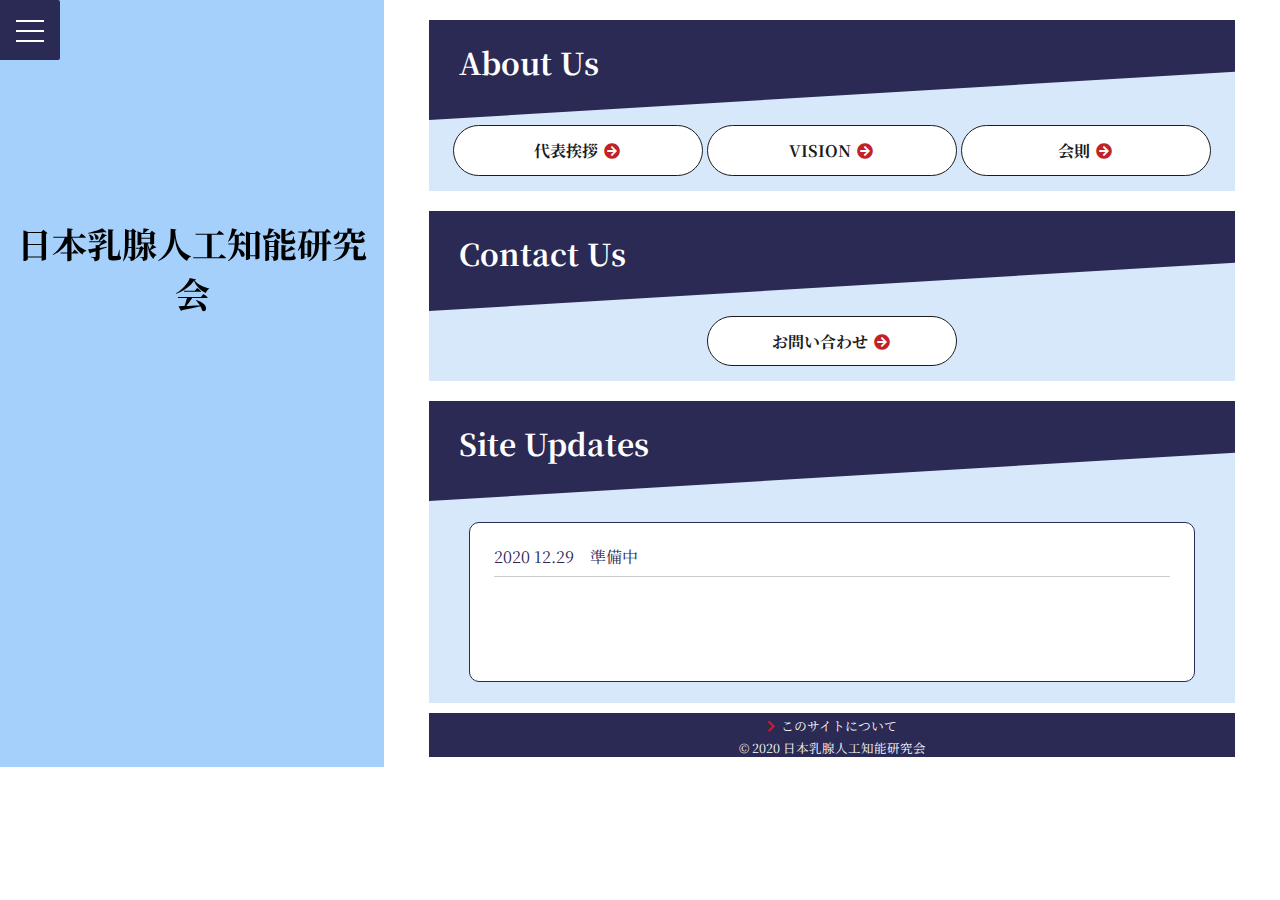
==== index.html @ b45f2131 "Add files via upload" ====
<!DOCTYPE html>
<html lang="ja">
  <head>
    <meta name="google-site-verification" content="RDUSAKZy8gx-siD6zyi1Hwk9RHpcPfftc6k4XVYv4bY" />
    <meta charset="UTF-8">
    <link rel="stylesheet" href="index.css" media="print" onload="this.media='all'">
    <link href="https://use.fontawesome.com/releases/v5.6.1/css/all.css" rel="stylesheet">
    <link href="https://fonts.googleapis.com/css?family=Noto+Serif+JP:400,700&display=swap&subset=japanese" rel="stylesheet">
    <title>日本乳腺人工知能研究会</title>
    <meta name="viewport" content="width=device-width, initial-scale=1, maximum-scale=2">
    <body style="visibility:hidden" onLoad="document.body.style.visibility='visible'">
</head>

<body><a href="#main"></a>
  <header>
  <!--フロント画面の全画面メニュー-->
  <div class="cp_fullscreenmenu">
    <input class="toggle" type="checkbox"/>
    <div class="hamburger"><span></span></div>
    <div class="menu">
      <div>
      <ul>
      <li><a href="index.html">Home</a></li>
      <li><a href="about_us.html">About Us</a></li>
      <li><a href="mail_form.html">Contact Us</a></li>
      </ul>
      </div>

    </div>
  </div>
  </header>

    <div class="split">
        <div class="split-item split-left">
            <div class="split-left__inner">
                <div class="title">
                    <h1>日本乳腺人工知能研究会</h1>
                </div>


            </div>
            <!--split-left__inner-->
        </div>
        <!--split-item split-left-->

        <div class="split-item split-right">
            <div class="split-right__inner">
              <div class="content">
                  <section class="content01">
                      <h1>About Us</h1>
                  </section>
                  <section class="content02">
                      <div class="article_box">
                            <a href="greetings.html" class="arrow_btn"> 代表挨拶 <span><i class="fas fa-arrow-circle-right fa-fw"></i></span></a>
                            <a href="vision.html" class="arrow_btn"> VISION <span><i class="fas fa-arrow-circle-right fa-fw"></i></span></a>
                            <a href="agreement.html" class="arrow_btn"> 会則 <span><i class="fas fa-arrow-circle-right fa-fw"></i></span></a>
                  </section>
              </div>

              <div class="content">
                  <section class="content01">
                      <h1>Contact Us</h1>
                  </section>
                  <section class="content02">
                      <div class="article_box">
                          <a href="mail_form.html" class="arrow_btn"> お問い合わせ <span><i class="fas fa-arrow-circle-right fa-fw"></i></span></a>
                      </div>
                  </section>
              </div>


                <div class="content">
                    <section class="content01">
                        <h1>Site Updates</h1>
                    </section>

                    <section class="content02">
                        <div class="article_box">

                            <div class="info">
                                <dl>
                                    <dt>2020 12.29</dt>
                                    <dd>準備中</dd>
                                </dl>

                            </div>

                        </div>

                    </section>
                </div>

                <div class="footer">
                  <a href="this_site.html">このサイトについて</a>
                  <div class="copyright">
                      <small>© 2020 日本乳腺人工知能研究会</small>
                  </div>
                </div>

            </div>
            <!--split-right__inner-->

        </div>
        <!--split-item split-right-->
    </div>
    <!--split-->
</body>

</html>
---- index.css ----
/*メニューの装飾*/
* {
    -webkit-box-sizing: border-box;
    box-sizing: border-box;
}

a,
a:visited,
a:hover,
a:active {
    text-decoration: none;
    color: inherit;
}

.cp_fullscreenmenu {
    position: fixed;
    z-index: 1;
    top: 0;
    left: 0;
}

/*menuコンテンツ*/
.cp_fullscreenmenu .menu {
    position: fixed;
    top: 0;
    left: 0;
    display: flex;
    visibility: hidden;
    overflow: hidden;
    width: 100%;
    height: 100%;
    pointer-events: none;
    outline: 1px solid transparent;
    -webkit-backface-visibility: hidden;
    backface-visibility: hidden;
    align-items: center;
    justify-content: center;
}

.cp_fullscreenmenu .menu > div {
    display: flex;
    overflow: hidden;
    width: 250vw;
    height: 250vw;
    -webkit-transform: scale(0);
    transform: scale(0);
    text-align: center;
    color: #fefefe;
    border-radius: 50%;
    background: #2b2a54;
    flex: none;
    -webkit-backface-visibility: hidden;
    backface-visibility: hidden;
    align-items: center;
    justify-content: center;
}

.cp_fullscreenmenu .menu > div > ul {
    display: block;
    max-height: 100vh;
    margin: 0;
    padding: 0 1em;
    list-style: none;
    transition: opacity 0.2s ease;
    opacity: 0;
}

.cp_fullscreenmenu .menu > div > ul > li {
    font-size: 24px;
    display: block;
    margin: 1em;
    padding: 0;
}

.cp_fullscreenmenu .menu > div > ul > li > a {
    position: relative;
    display: inline;
    cursor: pointer;
    transition: color 0.2s ease;
}

.cp_fullscreenmenu .menu > div > ul > li > a:hover {
    color: #e5e5e5;
}

.cp_fullscreenmenu .menu > div > ul > li > a:hover:after {
    width: 100%;
}

.cp_fullscreenmenu .menu > div > ul > li > a:after {
    position: absolute;
    z-index: 1;
    bottom: -0.15em;
    left: 0;
    width: 0;
    height: 2px;
    content: '';
    transition: width 0.2s ease;
    background: #c12127;
}

/*クリックしたらメニューが開閉の動作*/
.cp_fullscreenmenu .toggle {
    position: absolute;
    z-index: 2;
    top: 0;
    left: 0;
    width: 60px;
    height: 60px;
    cursor: pointer;
    opacity: 0;
}

.cp_fullscreenmenu .toggle:checked + .hamburger > span {
    -webkit-transform: rotate(135deg);
    transform: rotate(135deg);
}

.cp_fullscreenmenu .toggle:checked + .hamburger > span:before,
.cp_fullscreenmenu .toggle:checked + .hamburger > span:after {
    top: 0;
    -webkit-transform: rotate(90deg);
    transform: rotate(90deg);
}

.cp_fullscreenmenu .toggle:checked + .hamburger > span:after {
    opacity: 0;
}

.cp_fullscreenmenu .toggle:checked ~ .menu {
    visibility: visible;
    pointer-events: auto;
}

.cp_fullscreenmenu .toggle:checked ~ .menu > div {
    transition-duration: 0.2s;
    -webkit-transform: scale(1);
    transform: scale(1);
}

.cp_fullscreenmenu .toggle:checked ~ .menu > div > ul {
    opacity: 1;
}

.cp_fullscreenmenu .toggle:checked ~ .menu > div > ul li:nth-of-type(1) {
    transition-delay: 0s;
}

.cp_fullscreenmenu .toggle:checked ~ .menu > div > ul li:nth-of-type(2) {
    transition-delay: 0s;
}

.cp_fullscreenmenu .toggle:checked ~ .menu > div > ul li:nth-of-type(3) {
    transition-delay: 0s;
}

.cp_fullscreenmenu .toggle:checked ~ .menu > div > ul li:nth-of-type(4) {
    transition-delay: 0s;
}

.cp_fullscreenmenu .toggle:hover + .hamburger {
    box-shadow: inset 0 0 10px rgba(0, 0, 0, 0.1);
}

.cp_fullscreenmenu .toggle:checked:hover + .hamburger > span {
    -webkit-transform: rotate(225deg);
    transform: rotate(225deg);
}

/*ハンバーガー*/
.cp_fullscreenmenu .hamburger {
    position: absolute;
    z-index: 1;
    top: 0;
    left: 0;
    display: block;
    width: 60px;
    height: 60px;
    padding: 0.5em 1em;
    cursor: pointer;
    transition: box-shadow 0.2s ease;
    border-radius: 0 0.12em 0.12em 0;
    background: #2b2a54;
    -webkit-backface-visibility: hidden;
    backface-visibility: hidden;
}

.cp_fullscreenmenu .hamburger > span {
    position: relative;
    top: 50%;
    display: block;
    width: 100%;
    height: 2px;
    transition: all 0.2s ease;
    background: #fefefe;
}

.cp_fullscreenmenu .hamburger > span:before,
.cp_fullscreenmenu .hamburger > span:after {
    position: absolute;
    z-index: 1;
    top: -10px;
    left: 0;
    display: block;
    width: 100%;
    height: 2px;
    content: '';
    transition: all 0.2s ease;
    background: inherit;
}

.cp_fullscreenmenu .hamburger > span:after {
    top: 10px;
}

/*https://kyoheiomi.com/design/css_button_design*/
.arrow_btn {
  text-align: center;
	display: inline-block;
	position: relative;
	width: 250px;
	padding: 0.8em;
	text-decoration: none;
	color: #1B1B1B;
	background: #fff;
	border-radius: 30px;
	border:1px solid #1B1B1B;
	transition: transform ease .3s;
  margin-bottom: 10px;
  font-weight: bold;
}
.arrow_btn:hover {
	 cursor: pointer;
	 text-decoration: none;
}
.arrow_btn span {
  color: #c12127;
	display: inline-block;
	text-decoration: none;
	transition: transform ease .3s;
}
.arrow_btn:hover span{
	cursor: pointer;
	text-decoration: none;
	transform: translateX(6px);
}

/*フォントの指定*/
header {
    font-family: 'Noto Serif JP', serif;
}

body {
    margin: 0px;
    font-family: 'Noto Serif JP', serif;
}

/*New リストの装飾*/
*,
*:before,
*:after {
    -moz-box-sizing: border-box;
    -webkit-box-sizing: border-box;
    box-sizing: border-box;
}

.info {
    -webkit-overflow-scrolling: touch ;
    overflow: scroll ;
    margin: 1em auto;
    padding: 0 1.5em;
    border: 1px solid #2b2a54;
    text-align: left;
    font-size: 1em;
    line-height: 1.3;
    color: #2b2a54;
    overflow: auto;
    width: 90%;
    height: 10em;
    background-color: #fff;
    border-radius: 10px;
}

.info dl {
    padding: 0.5em 0;
    border-bottom: 1px solid #ccc;
}

.info dt {
    padding-bottom: 0;
    width: 6em;
}

@media screen and (min-width: 600px) {
    .info dt {
        clear: left;
        float: left;
    }

    .info dd {
        margin-left: 0.5em;
    }
}

.info {
    display: block;
}

span {
    color: #2b2a54;
}

.title h1 {
    text-align: center;
    font-size: 35px;
    margin-top: 18px;
    color: #000;
}



/*画面全体の設定*/
body {
    /*background-image: linear-gradient(60deg, #64b3f4 0%, #c2e59c 100%);*/
    /*background-image: linear-gradient(to top, #d299c2 0%, #fef9d7 100%);*/
    /*background-image: linear-gradient(to top, #feada6 0%, #f5efef 100%);*/
    /*background-image: linear-gradient(-20deg, #e9defa 0%, #fbfcdb 100%);*/
    background: #ffffff;
}


/*ボックスにおける文字の装飾*/
/*ボックスタイトルの文字*/
.content h1 {
    padding: 30px;
    padding-top: 20px;
    font-size: 30px;
}



.article_box {
  text-align: center;
    width: 100%;
    padding-top: 5px;
    height: auto;
    /*自動で伸びる*/
    padding-bottom: 5px;
}



/*https://qiita.com/nb_tomo/items/c46fbc05731d1488b877*/
/*右のボックスの装飾*/
.content {
    overflow: hidden;
    /* はみ出た部分は表示しない */
}

.content01 {
    position: relative;
    height: 100px;
    width: 100%;
    color: #ffffff;
    background-color: #2b2a54;
    margin-top: 0px;
}

.content01::after {
    content: '';
    display: block;
    position: absolute;
    left: 0;
    bottom: 0;
    border-top: 60px solid transparent;
    /* 透明 */
    border-left: 50vw solid transparent;
    /* 透明 */
    border-right: 50vw solid #ffffff;
    /* むらさき */
    border-bottom: 60px solid #d6e8fa;
    /* むらさき */
}

.content02 {
    height: 300px;
    width: 100%;
    background-color: #d6e8fa;
    height: auto;
    /*自動で伸びる*/
}

/*斜め切りの実装*/
@media only screen and (max-width: 2000px) {
    .content01::after {
        border-left: 1000px solid transparent;
        /* 実数で幅を指定 */
        border-right: 1000px solid #8B3DC5;
        /* 実数で幅を指定 */
    }
}

/*大きな画面の分割の装飾！*/
.split {
    display: table;
    width: 100%;
}

.split-item {
    display: table-cell;
    padding-bottom: 10px;
    padding-top: 0px;
    height: auto;
}

.split-left {
    text-align: center;
    color: #2b2a54;
    position: relative;
    /*スマホ画面の場合の縦の長さはこれで調整される*/
    height: auto;
    width: 30%;
    background: #a4d0fb;
}

.split-left__inner {
    height: auto;
    /*自動で伸びる*/
    position: fixed;
    width: 30%;
    padding-right: 0px;

    margin-top: 200px;
    margin-bottom: auto;
}

.split-right__inner {
  background: #fff;
    width: auto;
    padding-left: 5%;
    padding-right: 5%;
    /*この数値によって、右の下余白が調整出来る*/
    height: auto;
    /*自動で伸びる*/
}

@media screen and (max-width:1024px) {
    .split {
        display: block;
    }

    .split-item {
        display: block;
        width: auto;
    }

    .split-left__inner {
        position: inherit;
        width: auto;
        margin:0px;
    }
    .split-left h1{
      margin-top: 0px;
      padding-top: 0px;
      margin-bottom: 0px;
      padding-bottom: 0px;
    }
}

/*https://saruwakakun.com/html-css/reference/h-design*/
h2 {
    position: relative;
    /*相対位置*/
    line-height: 1.4;
    /*行高*/
    display: inline-block;
}

h2:before,
h2:after {
    position: relative;
    font-family: "Font Awesome 5 Free";
    font-weight: 900;
    display: inline-block;
    font-size: 1.0em;
    color: #ff6a6a;
}

h2:before {
    content: "\f053";
    /*アイコン種類*/
    padding-right: 0.5em
}

h2:after {
    content: "\f054";
    /*アイコン種類*/
    padding-left: 0.5em
}

/*footerの装飾*/
.footer{
  text-align: center;
  margin-top: 10px;
  height: auto;
  background: #2b2a54;
}

.footer a{
  font-size: 12.8px;
  color: #fff;
}
.footer a:hover {
    color: #c12127;
    transition: 0.3s;
}

.footer a:before,
.footer a:after {
    position: relative;
    font-family: "Font Awesome 5 Free";
    font-weight: 900;
    display: inline-block;
    color: #c12127;
}

.footer a:before {
    content: "\f054";
    /*アイコン種類*/
    padding-right: 0.5em
}


/*コピーライトの装飾*/
.copyright {
  color: #fff;
  text-align: center;
  font-size: 15px;
}
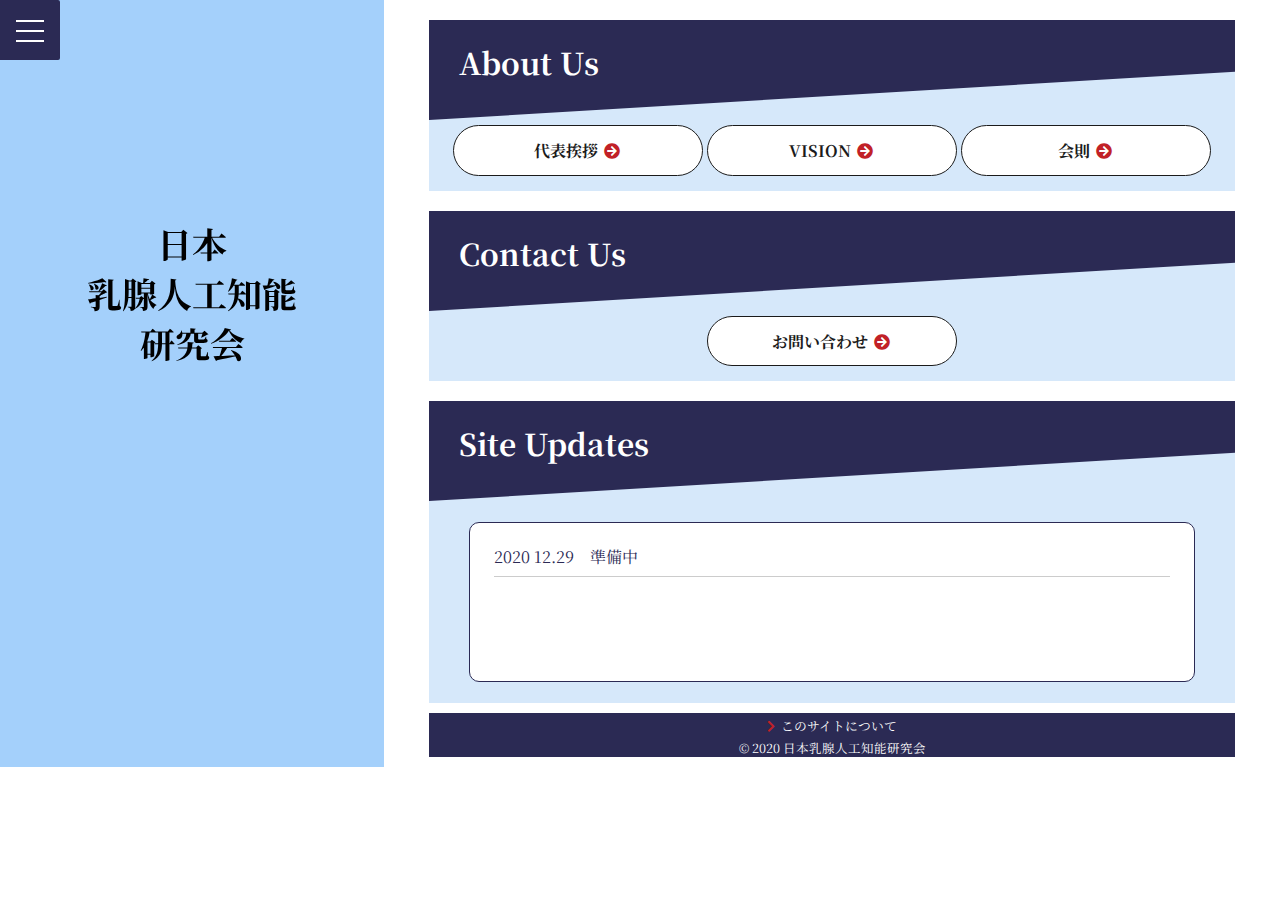
==== commit d7a80354: "Add files via upload" ====
--- a/index.html
+++ b/index.html
@@ -7,6 +7,7 @@
     <link href="https://use.fontawesome.com/releases/v5.6.1/css/all.css" rel="stylesheet">
     <link href="https://fonts.googleapis.com/css?family=Noto+Serif+JP:400,700&display=swap&subset=japanese" rel="stylesheet">
     <title>日本乳腺人工知能研究会</title>
+    <meta name="description" content=" 日本乳腺人工知能研究会。人工知能(AI)技術を中心とした革新的なデジタル技術を基盤として、乳がん診療におけるビッグデータから新たな知見を見出しかつ臨床応用することによって、患者個人レベルでの最適な治療法選択の実現を目指す。"/>
     <meta name="viewport" content="width=device-width, initial-scale=1, maximum-scale=2">
     <body style="visibility:hidden" onLoad="document.body.style.visibility='visible'">
 </head>
@@ -34,7 +35,7 @@
         <div class="split-item split-left">
             <div class="split-left__inner">
                 <div class="title">
-                    <h1>日本乳腺人工知能研究会</h1>
+                    <h1>日本<br>乳腺人工知能<br>研究会</h1>
                 </div>
 
 
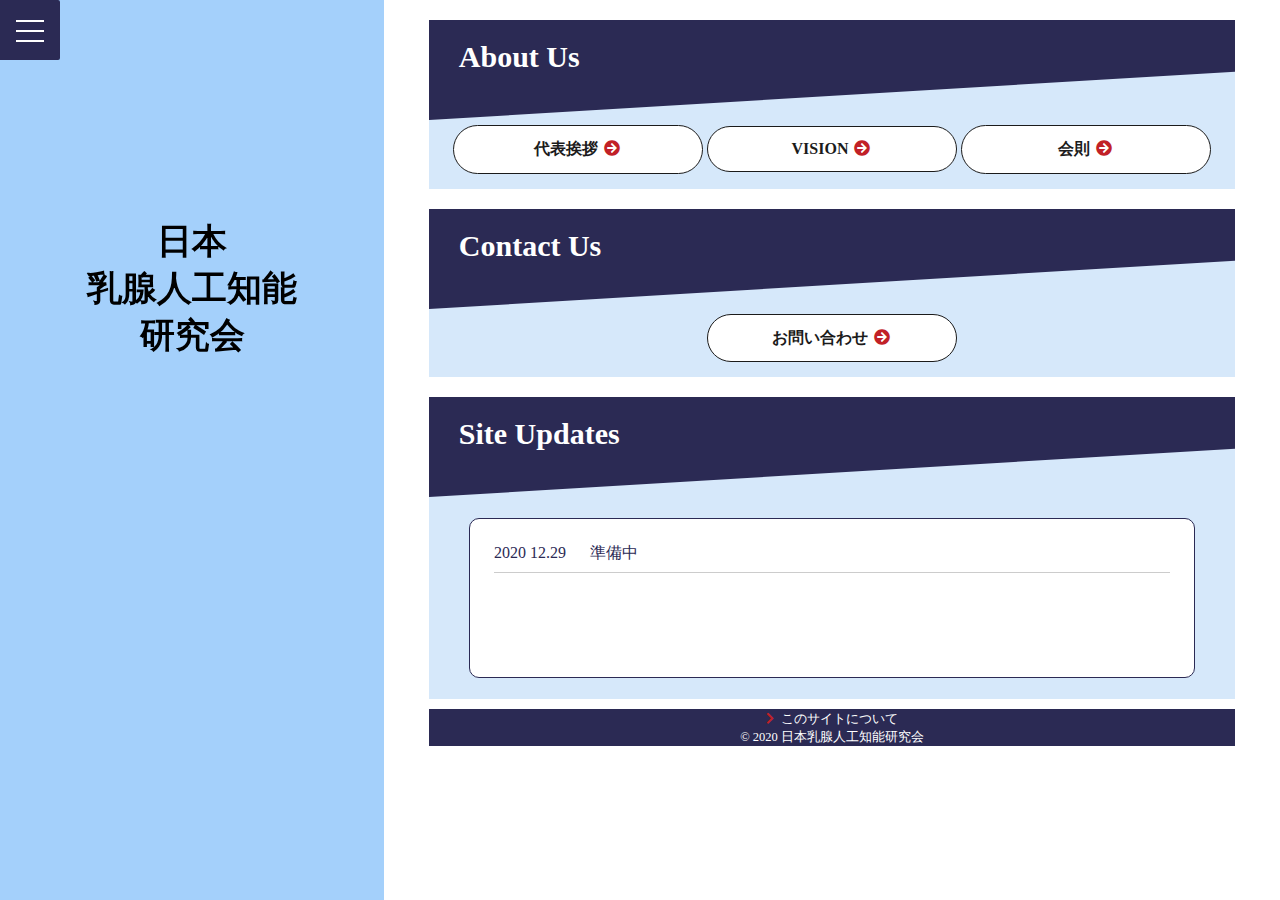
==== commit 666d7979: "Add files via upload" ====
--- a/index.html
+++ b/index.html
@@ -5,11 +5,11 @@
     <meta charset="UTF-8">
     <link rel="stylesheet" href="index.css" media="print" onload="this.media='all'">
     <link href="https://use.fontawesome.com/releases/v5.6.1/css/all.css" rel="stylesheet">
-    <link href="https://fonts.googleapis.com/css?family=Noto+Serif+JP:400,700&display=swap&subset=japanese" rel="stylesheet">
+    <!--link href="https://fonts.googleapis.com/css?family=Noto+Serif+JP:400,700&display=swap&subset=japanese" rel="stylesheet"-->
     <title>日本乳腺人工知能研究会</title>
     <meta name="description" content=" 日本乳腺人工知能研究会。人工知能(AI)技術を中心とした革新的なデジタル技術を基盤として、乳がん診療におけるビッグデータから新たな知見を見出しかつ臨床応用することによって、患者個人レベルでの最適な治療法選択の実現を目指す。"/>
     <meta name="viewport" content="width=device-width, initial-scale=1, maximum-scale=2">
-    <body style="visibility:hidden" onLoad="document.body.style.visibility='visible'">
+    <!--body style="visibility:hidden" onLoad="document.body.style.visibility='visible'"-->
 </head>
 
 <body><a href="#main"></a>
--- a/index.css
+++ b/index.css
@@ -1,535 +1,533 @@
 /*メニューの装飾*/
 * {
-    -webkit-box-sizing: border-box;
-    box-sizing: border-box;
+  -webkit-box-sizing: border-box;
+  box-sizing: border-box;
 }
 
 a,
 a:visited,
 a:hover,
 a:active {
-    text-decoration: none;
-    color: inherit;
+  text-decoration: none;
+  color: inherit;
 }
 
 .cp_fullscreenmenu {
-    position: fixed;
-    z-index: 1;
-    top: 0;
-    left: 0;
+  position: fixed;
+  z-index: 1;
+  top: 0;
+  left: 0;
 }
 
 /*menuコンテンツ*/
 .cp_fullscreenmenu .menu {
-    position: fixed;
-    top: 0;
-    left: 0;
-    display: flex;
-    visibility: hidden;
-    overflow: hidden;
-    width: 100%;
-    height: 100%;
-    pointer-events: none;
-    outline: 1px solid transparent;
-    -webkit-backface-visibility: hidden;
-    backface-visibility: hidden;
-    align-items: center;
-    justify-content: center;
+  position: fixed;
+  top: 0;
+  left: 0;
+  display: flex;
+  visibility: hidden;
+  overflow: hidden;
+  width: 100%;
+  height: 100%;
+  pointer-events: none;
+  outline: 1px solid transparent;
+  -webkit-backface-visibility: hidden;
+  backface-visibility: hidden;
+  align-items: center;
+  justify-content: center;
 }
 
 .cp_fullscreenmenu .menu > div {
-    display: flex;
-    overflow: hidden;
-    width: 250vw;
-    height: 250vw;
-    -webkit-transform: scale(0);
-    transform: scale(0);
-    text-align: center;
-    color: #fefefe;
-    border-radius: 50%;
-    background: #2b2a54;
-    flex: none;
-    -webkit-backface-visibility: hidden;
-    backface-visibility: hidden;
-    align-items: center;
-    justify-content: center;
+  display: flex;
+  overflow: hidden;
+  width: 250vw;
+  height: 250vw;
+  -webkit-transform: scale(0);
+  transform: scale(0);
+  text-align: center;
+  color: #fefefe;
+  border-radius: 50%;
+  background: #2b2a54;
+  flex: none;
+  -webkit-backface-visibility: hidden;
+  backface-visibility: hidden;
+  align-items: center;
+  justify-content: center;
 }
 
 .cp_fullscreenmenu .menu > div > ul {
-    display: block;
-    max-height: 100vh;
-    margin: 0;
-    padding: 0 1em;
-    list-style: none;
-    transition: opacity 0.2s ease;
-    opacity: 0;
+  display: block;
+  max-height: 100vh;
+  margin: 0;
+  padding: 0 1em;
+  list-style: none;
+  transition: opacity 0.2s ease;
+  opacity: 0;
 }
 
 .cp_fullscreenmenu .menu > div > ul > li {
-    font-size: 24px;
-    display: block;
-    margin: 1em;
-    padding: 0;
+  font-size: 24px;
+  display: block;
+  margin: 1em;
+  padding: 0;
 }
 
 .cp_fullscreenmenu .menu > div > ul > li > a {
-    position: relative;
-    display: inline;
-    cursor: pointer;
-    transition: color 0.2s ease;
+  position: relative;
+  display: inline;
+  cursor: pointer;
+  transition: color 0.2s ease;
 }
 
 .cp_fullscreenmenu .menu > div > ul > li > a:hover {
-    color: #e5e5e5;
+  color: #e5e5e5;
 }
 
 .cp_fullscreenmenu .menu > div > ul > li > a:hover:after {
-    width: 100%;
+  width: 100%;
 }
 
 .cp_fullscreenmenu .menu > div > ul > li > a:after {
-    position: absolute;
-    z-index: 1;
-    bottom: -0.15em;
-    left: 0;
-    width: 0;
-    height: 2px;
-    content: '';
-    transition: width 0.2s ease;
-    background: #c12127;
+  position: absolute;
+  z-index: 1;
+  bottom: -0.15em;
+  left: 0;
+  width: 0;
+  height: 2px;
+  content: "";
+  transition: width 0.2s ease;
+  background: #c12127;
 }
 
 /*クリックしたらメニューが開閉の動作*/
 .cp_fullscreenmenu .toggle {
-    position: absolute;
-    z-index: 2;
-    top: 0;
-    left: 0;
-    width: 60px;
-    height: 60px;
-    cursor: pointer;
-    opacity: 0;
+  position: absolute;
+  z-index: 2;
+  top: 0;
+  left: 0;
+  width: 60px;
+  height: 60px;
+  cursor: pointer;
+  opacity: 0;
 }
 
 .cp_fullscreenmenu .toggle:checked + .hamburger > span {
-    -webkit-transform: rotate(135deg);
-    transform: rotate(135deg);
+  -webkit-transform: rotate(135deg);
+  transform: rotate(135deg);
 }
 
 .cp_fullscreenmenu .toggle:checked + .hamburger > span:before,
 .cp_fullscreenmenu .toggle:checked + .hamburger > span:after {
-    top: 0;
-    -webkit-transform: rotate(90deg);
-    transform: rotate(90deg);
+  top: 0;
+  -webkit-transform: rotate(90deg);
+  transform: rotate(90deg);
 }
 
 .cp_fullscreenmenu .toggle:checked + .hamburger > span:after {
-    opacity: 0;
+  opacity: 0;
 }
 
 .cp_fullscreenmenu .toggle:checked ~ .menu {
-    visibility: visible;
-    pointer-events: auto;
+  visibility: visible;
+  pointer-events: auto;
 }
 
 .cp_fullscreenmenu .toggle:checked ~ .menu > div {
-    transition-duration: 0.2s;
-    -webkit-transform: scale(1);
-    transform: scale(1);
+  transition-duration: 0.2s;
+  -webkit-transform: scale(1);
+  transform: scale(1);
 }
 
 .cp_fullscreenmenu .toggle:checked ~ .menu > div > ul {
-    opacity: 1;
+  opacity: 1;
 }
 
 .cp_fullscreenmenu .toggle:checked ~ .menu > div > ul li:nth-of-type(1) {
-    transition-delay: 0s;
+  transition-delay: 0s;
 }
 
 .cp_fullscreenmenu .toggle:checked ~ .menu > div > ul li:nth-of-type(2) {
-    transition-delay: 0s;
+  transition-delay: 0s;
 }
 
 .cp_fullscreenmenu .toggle:checked ~ .menu > div > ul li:nth-of-type(3) {
-    transition-delay: 0s;
+  transition-delay: 0s;
 }
 
 .cp_fullscreenmenu .toggle:checked ~ .menu > div > ul li:nth-of-type(4) {
-    transition-delay: 0s;
+  transition-delay: 0s;
 }
 
 .cp_fullscreenmenu .toggle:hover + .hamburger {
-    box-shadow: inset 0 0 10px rgba(0, 0, 0, 0.1);
+  box-shadow: inset 0 0 10px rgba(0, 0, 0, 0.1);
 }
 
 .cp_fullscreenmenu .toggle:checked:hover + .hamburger > span {
-    -webkit-transform: rotate(225deg);
-    transform: rotate(225deg);
+  -webkit-transform: rotate(225deg);
+  transform: rotate(225deg);
 }
 
 /*ハンバーガー*/
 .cp_fullscreenmenu .hamburger {
-    position: absolute;
-    z-index: 1;
-    top: 0;
-    left: 0;
-    display: block;
-    width: 60px;
-    height: 60px;
-    padding: 0.5em 1em;
-    cursor: pointer;
-    transition: box-shadow 0.2s ease;
-    border-radius: 0 0.12em 0.12em 0;
-    background: #2b2a54;
-    -webkit-backface-visibility: hidden;
-    backface-visibility: hidden;
+  position: absolute;
+  z-index: 1;
+  top: 0;
+  left: 0;
+  display: block;
+  width: 60px;
+  height: 60px;
+  padding: 0.5em 1em;
+  cursor: pointer;
+  transition: box-shadow 0.2s ease;
+  border-radius: 0 0.12em 0.12em 0;
+  background: #2b2a54;
+  -webkit-backface-visibility: hidden;
+  backface-visibility: hidden;
 }
 
 .cp_fullscreenmenu .hamburger > span {
-    position: relative;
-    top: 50%;
-    display: block;
-    width: 100%;
-    height: 2px;
-    transition: all 0.2s ease;
-    background: #fefefe;
+  position: relative;
+  top: 50%;
+  display: block;
+  width: 100%;
+  height: 2px;
+  transition: all 0.2s ease;
+  background: #fefefe;
 }
 
 .cp_fullscreenmenu .hamburger > span:before,
 .cp_fullscreenmenu .hamburger > span:after {
-    position: absolute;
-    z-index: 1;
-    top: -10px;
-    left: 0;
-    display: block;
-    width: 100%;
-    height: 2px;
-    content: '';
-    transition: all 0.2s ease;
-    background: inherit;
+  position: absolute;
+  z-index: 1;
+  top: -10px;
+  left: 0;
+  display: block;
+  width: 100%;
+  height: 2px;
+  content: "";
+  transition: all 0.2s ease;
+  background: inherit;
 }
 
 .cp_fullscreenmenu .hamburger > span:after {
-    top: 10px;
+  top: 10px;
 }
 
 /*https://kyoheiomi.com/design/css_button_design*/
 .arrow_btn {
   text-align: center;
-	display: inline-block;
-	position: relative;
-	width: 250px;
-	padding: 0.8em;
-	text-decoration: none;
-	color: #1B1B1B;
-	background: #fff;
-	border-radius: 30px;
-	border:1px solid #1B1B1B;
-	transition: transform ease .3s;
+  display: inline-block;
+  position: relative;
+  width: 250px;
+  padding: 0.8em;
+  text-decoration: none;
+  color: #1b1b1b;
+  background: #fff;
+  border-radius: 30px;
+  border: 1px solid #1b1b1b;
+  transition: transform ease 0.3s;
   margin-bottom: 10px;
   font-weight: bold;
 }
 .arrow_btn:hover {
-	 cursor: pointer;
-	 text-decoration: none;
+  cursor: pointer;
+  text-decoration: none;
 }
 .arrow_btn span {
   color: #c12127;
-	display: inline-block;
-	text-decoration: none;
-	transition: transform ease .3s;
-}
-.arrow_btn:hover span{
-	cursor: pointer;
-	text-decoration: none;
-	transform: translateX(6px);
+  display: inline-block;
+  text-decoration: none;
+  transition: transform ease 0.3s;
+}
+.arrow_btn:hover span {
+  cursor: pointer;
+  text-decoration: none;
+  transform: translateX(6px);
 }
 
 /*フォントの指定*/
+@font-face {
+  font-family: "Noto Serif JP";
+  src: url(/fonts/NotoSerifJP-Regular.otf), url(/fonts/NotoSerifJP-Bold.otf);
+}
+
 header {
-    font-family: 'Noto Serif JP', serif;
+  font-family: "Noto Serif JP", serif;
 }
 
 body {
-    margin: 0px;
-    font-family: 'Noto Serif JP', serif;
+  margin: 0px;
+  font-family: "Noto Serif JP", serif;
 }
 
 /*New リストの装飾*/
 *,
 *:before,
 *:after {
-    -moz-box-sizing: border-box;
-    -webkit-box-sizing: border-box;
-    box-sizing: border-box;
+  -moz-box-sizing: border-box;
+  -webkit-box-sizing: border-box;
+  box-sizing: border-box;
 }
 
 .info {
-    -webkit-overflow-scrolling: touch ;
-    overflow: scroll ;
-    margin: 1em auto;
-    padding: 0 1.5em;
-    border: 1px solid #2b2a54;
-    text-align: left;
-    font-size: 1em;
-    line-height: 1.3;
-    color: #2b2a54;
-    overflow: auto;
-    width: 90%;
-    height: 10em;
-    background-color: #fff;
-    border-radius: 10px;
+  -webkit-overflow-scrolling: touch;
+  overflow: scroll;
+  margin: 1em auto;
+  padding: 0 1.5em;
+  border: 1px solid #2b2a54;
+  text-align: left;
+  font-size: 1em;
+  line-height: 1.3;
+  color: #2b2a54;
+  overflow: auto;
+  width: 90%;
+  height: 10em;
+  background-color: #fff;
+  border-radius: 10px;
 }
 
 .info dl {
-    padding: 0.5em 0;
-    border-bottom: 1px solid #ccc;
+  padding: 0.5em 0;
+  border-bottom: 1px solid #ccc;
 }
 
 .info dt {
-    padding-bottom: 0;
-    width: 6em;
+  padding-bottom: 0;
+  width: 6em;
 }
 
 @media screen and (min-width: 600px) {
-    .info dt {
-        clear: left;
-        float: left;
-    }
-
-    .info dd {
-        margin-left: 0.5em;
-    }
+  .info dt {
+    clear: left;
+    float: left;
+  }
+
+  .info dd {
+    margin-left: 0.5em;
+  }
 }
 
 .info {
-    display: block;
+  display: block;
 }
 
 span {
-    color: #2b2a54;
+  color: #2b2a54;
 }
 
 .title h1 {
-    text-align: center;
-    font-size: 35px;
-    margin-top: 18px;
-    color: #000;
-}
-
-
+  text-align: center;
+  font-size: 35px;
+  margin-top: 18px;
+  color: #000;
+}
 
 /*画面全体の設定*/
 body {
-    /*background-image: linear-gradient(60deg, #64b3f4 0%, #c2e59c 100%);*/
-    /*background-image: linear-gradient(to top, #d299c2 0%, #fef9d7 100%);*/
-    /*background-image: linear-gradient(to top, #feada6 0%, #f5efef 100%);*/
-    /*background-image: linear-gradient(-20deg, #e9defa 0%, #fbfcdb 100%);*/
-    background: #ffffff;
-}
-
+  background: #ffffff;
+}
 
 /*ボックスにおける文字の装飾*/
 /*ボックスタイトルの文字*/
 .content h1 {
-    padding: 30px;
-    padding-top: 20px;
-    font-size: 30px;
-}
-
-
+  padding: 30px;
+  padding-top: 20px;
+  font-size: 30px;
+}
 
 .article_box {
   text-align: center;
-    width: 100%;
-    padding-top: 5px;
-    height: auto;
-    /*自動で伸びる*/
-    padding-bottom: 5px;
-}
-
-
+  width: 100%;
+  padding-top: 5px;
+  height: auto;
+  /*自動で伸びる*/
+  padding-bottom: 5px;
+}
 
 /*https://qiita.com/nb_tomo/items/c46fbc05731d1488b877*/
 /*右のボックスの装飾*/
 .content {
-    overflow: hidden;
-    /* はみ出た部分は表示しない */
+  overflow: hidden;
+  /* はみ出た部分は表示しない */
 }
 
 .content01 {
-    position: relative;
-    height: 100px;
-    width: 100%;
-    color: #ffffff;
-    background-color: #2b2a54;
-    margin-top: 0px;
+  position: relative;
+  height: 100px;
+  width: 100%;
+  color: #ffffff;
+  background-color: #2b2a54;
+  margin-top: 0px;
 }
 
 .content01::after {
-    content: '';
-    display: block;
-    position: absolute;
-    left: 0;
-    bottom: 0;
-    border-top: 60px solid transparent;
-    /* 透明 */
-    border-left: 50vw solid transparent;
-    /* 透明 */
-    border-right: 50vw solid #ffffff;
-    /* むらさき */
-    border-bottom: 60px solid #d6e8fa;
-    /* むらさき */
+  content: "";
+  display: block;
+  position: absolute;
+  left: 0;
+  bottom: 0;
+  border-top: 60px solid transparent;
+  /* 透明 */
+  border-left: 50vw solid transparent;
+  /* 透明 */
+  border-right: 50vw solid #ffffff;
+  /* むらさき */
+  border-bottom: 60px solid #d6e8fa;
+  /* むらさき */
 }
 
 .content02 {
-    height: 300px;
-    width: 100%;
-    background-color: #d6e8fa;
-    height: auto;
-    /*自動で伸びる*/
+  height: 300px;
+  width: 100%;
+  background-color: #d6e8fa;
+  height: auto;
+  /*自動で伸びる*/
 }
 
 /*斜め切りの実装*/
 @media only screen and (max-width: 2000px) {
-    .content01::after {
-        border-left: 1000px solid transparent;
-        /* 実数で幅を指定 */
-        border-right: 1000px solid #8B3DC5;
-        /* 実数で幅を指定 */
-    }
+  .content01::after {
+    border-left: 1000px solid transparent;
+    /* 実数で幅を指定 */
+    border-right: 1000px solid #8b3dc5;
+    /* 実数で幅を指定 */
+  }
 }
 
 /*大きな画面の分割の装飾！*/
 .split {
-    display: table;
-    width: 100%;
+  display: table;
+  width: 100%;
 }
 
 .split-item {
-    display: table-cell;
-    padding-bottom: 10px;
-    padding-top: 0px;
-    height: auto;
+  display: table-cell;
+  padding-bottom: 10px;
+  padding-top: 0px;
+  height: auto;
 }
 
 .split-left {
-    text-align: center;
-    color: #2b2a54;
-    position: relative;
-    /*スマホ画面の場合の縦の長さはこれで調整される*/
-    height: auto;
-    width: 30%;
-    background: #a4d0fb;
+  text-align: center;
+  color: #2b2a54;
+  position: relative;
+  /*macのsafariで隙間ができないよう、調整。よって画面サイズによってheightの調整が必要*/
+  /*height: auto;*/
+  /*参照先：http://weboook.blog22.fc2.com/blog-entry-411.html*/
+  height: 100vh;
+  width: 30%;
+  background: #a4d0fb;
 }
 
 .split-left__inner {
-    height: auto;
-    /*自動で伸びる*/
-    position: fixed;
-    width: 30%;
-    padding-right: 0px;
-
-    margin-top: 200px;
-    margin-bottom: auto;
+  height: auto;
+  /*自動で伸びる*/
+  position: fixed;
+  width: 30%;
+  padding-right: 0px;
+
+  margin-top: 200px;
+  margin-bottom: auto;
 }
 
 .split-right__inner {
   background: #fff;
+  width: auto;
+  padding-left: 5%;
+  padding-right: 5%;
+  /*この数値によって、右の下余白が調整出来る*/
+  height: auto;
+  /*自動で伸びる*/
+}
+
+@media screen and (max-width: 1024px) {
+  .split {
+    display: block;
+  }
+
+  .split-item {
+    display: block;
     width: auto;
-    padding-left: 5%;
-    padding-right: 5%;
-    /*この数値によって、右の下余白が調整出来る*/
+  }
+
+  .split-left__inner {
+    position: inherit;
+    width: auto;
+    margin: 0px;
+  }
+  .split-left h1 {
+    margin-top: 0px;
+    padding-top: 0px;
+    margin-bottom: 0px;
+    padding-bottom: 0px;
+  }
+  .split-left {
     height: auto;
-    /*自動で伸びる*/
-}
-
-@media screen and (max-width:1024px) {
-    .split {
-        display: block;
-    }
-
-    .split-item {
-        display: block;
-        width: auto;
-    }
-
-    .split-left__inner {
-        position: inherit;
-        width: auto;
-        margin:0px;
-    }
-    .split-left h1{
-      margin-top: 0px;
-      padding-top: 0px;
-      margin-bottom: 0px;
-      padding-bottom: 0px;
-    }
+  }
 }
 
 /*https://saruwakakun.com/html-css/reference/h-design*/
 h2 {
-    position: relative;
-    /*相対位置*/
-    line-height: 1.4;
-    /*行高*/
-    display: inline-block;
+  position: relative;
+  /*相対位置*/
+  line-height: 1.4;
+  /*行高*/
+  display: inline-block;
 }
 
 h2:before,
 h2:after {
-    position: relative;
-    font-family: "Font Awesome 5 Free";
-    font-weight: 900;
-    display: inline-block;
-    font-size: 1.0em;
-    color: #ff6a6a;
+  position: relative;
+  font-family: "Font Awesome 5 Free";
+  font-weight: 900;
+  display: inline-block;
+  font-size: 1em;
+  color: #ff6a6a;
 }
 
 h2:before {
-    content: "\f053";
-    /*アイコン種類*/
-    padding-right: 0.5em
+  content: "\f053";
+  /*アイコン種類*/
+  padding-right: 0.5em;
 }
 
 h2:after {
-    content: "\f054";
-    /*アイコン種類*/
-    padding-left: 0.5em
+  content: "\f054";
+  /*アイコン種類*/
+  padding-left: 0.5em;
 }
 
 /*footerの装飾*/
-.footer{
+.footer {
   text-align: center;
   margin-top: 10px;
   height: auto;
   background: #2b2a54;
 }
 
-.footer a{
+.footer a {
   font-size: 12.8px;
   color: #fff;
 }
 .footer a:hover {
-    color: #c12127;
-    transition: 0.3s;
+  color: #c12127;
+  transition: 0.3s;
 }
 
 .footer a:before,
 .footer a:after {
-    position: relative;
-    font-family: "Font Awesome 5 Free";
-    font-weight: 900;
-    display: inline-block;
-    color: #c12127;
+  position: relative;
+  font-family: "Font Awesome 5 Free";
+  font-weight: 900;
+  display: inline-block;
+  color: #c12127;
 }
 
 .footer a:before {
-    content: "\f054";
-    /*アイコン種類*/
-    padding-right: 0.5em
-}
-
+  content: "\f054";
+  /*アイコン種類*/
+  padding-right: 0.5em;
+}
 
 /*コピーライトの装飾*/
 .copyright {
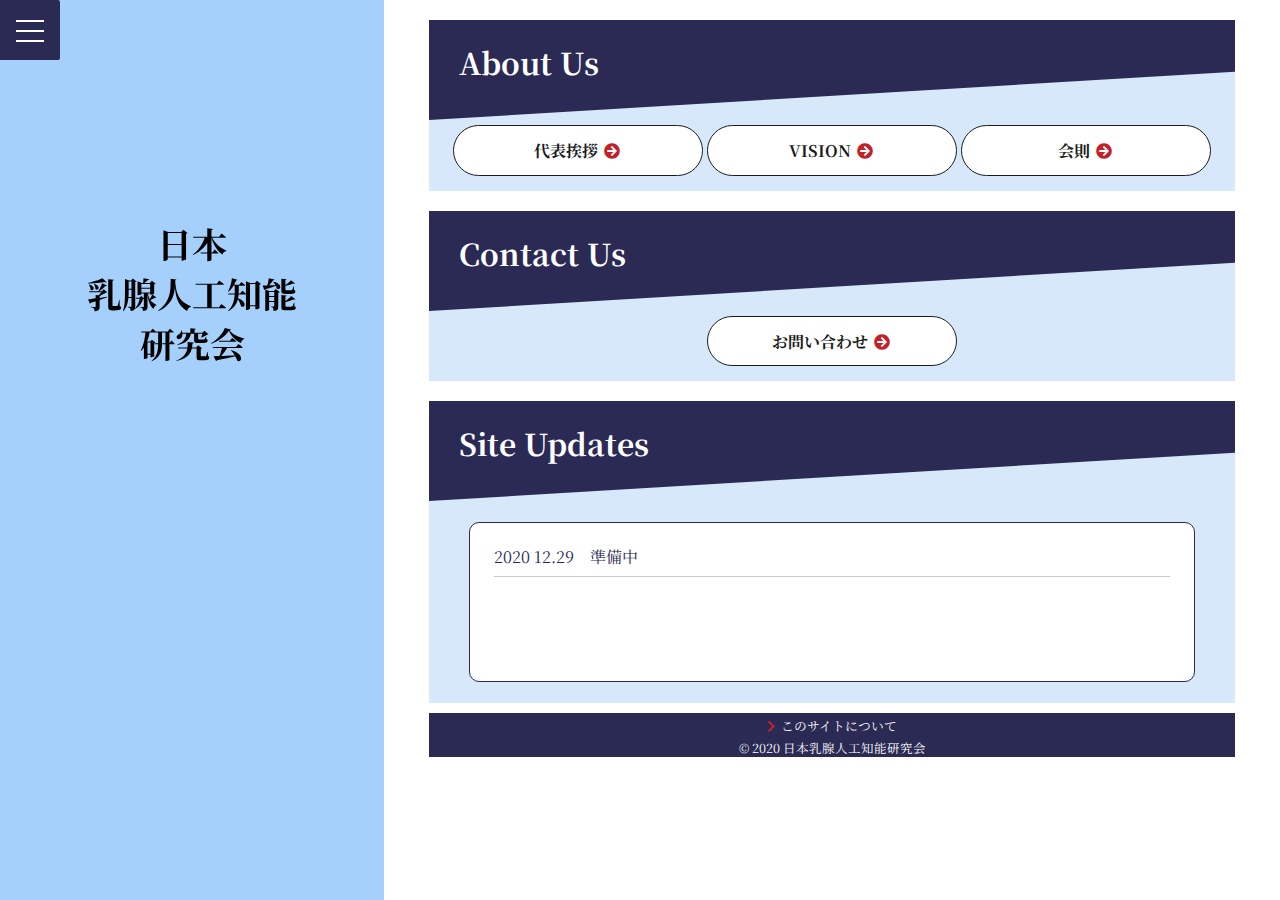
==== commit fb5a9bb7: "Add files via upload" ====
--- a/index.html
+++ b/index.html
@@ -5,11 +5,11 @@
     <meta charset="UTF-8">
     <link rel="stylesheet" href="index.css" media="print" onload="this.media='all'">
     <link href="https://use.fontawesome.com/releases/v5.6.1/css/all.css" rel="stylesheet">
-    <!--link href="https://fonts.googleapis.com/css?family=Noto+Serif+JP:400,700&display=swap&subset=japanese" rel="stylesheet"-->
+    <link href="https://fonts.googleapis.com/css?family=Noto+Serif+JP:400,700&display=swap&subset=japanese" rel="stylesheet">
     <title>日本乳腺人工知能研究会</title>
     <meta name="description" content=" 日本乳腺人工知能研究会。人工知能(AI)技術を中心とした革新的なデジタル技術を基盤として、乳がん診療におけるビッグデータから新たな知見を見出しかつ臨床応用することによって、患者個人レベルでの最適な治療法選択の実現を目指す。"/>
     <meta name="viewport" content="width=device-width, initial-scale=1, maximum-scale=2">
-    <!--body style="visibility:hidden" onLoad="document.body.style.visibility='visible'"-->
+    <body style="visibility:hidden" onLoad="document.body.style.visibility='visible'">
 </head>
 
 <body><a href="#main"></a>
--- a/index.css
+++ b/index.css
@@ -1,533 +1,536 @@
 /*メニューの装飾*/
 * {
-  -webkit-box-sizing: border-box;
-  box-sizing: border-box;
+    -webkit-box-sizing: border-box;
+    box-sizing: border-box;
 }
 
 a,
 a:visited,
 a:hover,
 a:active {
-  text-decoration: none;
-  color: inherit;
+    text-decoration: none;
+    color: inherit;
 }
 
 .cp_fullscreenmenu {
-  position: fixed;
-  z-index: 1;
-  top: 0;
-  left: 0;
+    position: fixed;
+    z-index: 1;
+    top: 0;
+    left: 0;
 }
 
 /*menuコンテンツ*/
 .cp_fullscreenmenu .menu {
-  position: fixed;
-  top: 0;
-  left: 0;
-  display: flex;
-  visibility: hidden;
-  overflow: hidden;
-  width: 100%;
-  height: 100%;
-  pointer-events: none;
-  outline: 1px solid transparent;
-  -webkit-backface-visibility: hidden;
-  backface-visibility: hidden;
-  align-items: center;
-  justify-content: center;
+    position: fixed;
+    top: 0;
+    left: 0;
+    display: flex;
+    visibility: hidden;
+    overflow: hidden;
+    width: 100%;
+    height: 100%;
+    pointer-events: none;
+    outline: 1px solid transparent;
+    -webkit-backface-visibility: hidden;
+    backface-visibility: hidden;
+    align-items: center;
+    justify-content: center;
 }
 
 .cp_fullscreenmenu .menu > div {
-  display: flex;
-  overflow: hidden;
-  width: 250vw;
-  height: 250vw;
-  -webkit-transform: scale(0);
-  transform: scale(0);
-  text-align: center;
-  color: #fefefe;
-  border-radius: 50%;
-  background: #2b2a54;
-  flex: none;
-  -webkit-backface-visibility: hidden;
-  backface-visibility: hidden;
-  align-items: center;
-  justify-content: center;
+    display: flex;
+    overflow: hidden;
+    width: 250vw;
+    height: 250vw;
+    -webkit-transform: scale(0);
+    transform: scale(0);
+    text-align: center;
+    color: #fefefe;
+    border-radius: 50%;
+    background: #2b2a54;
+    flex: none;
+    -webkit-backface-visibility: hidden;
+    backface-visibility: hidden;
+    align-items: center;
+    justify-content: center;
 }
 
 .cp_fullscreenmenu .menu > div > ul {
-  display: block;
-  max-height: 100vh;
-  margin: 0;
-  padding: 0 1em;
-  list-style: none;
-  transition: opacity 0.2s ease;
-  opacity: 0;
+    display: block;
+    max-height: 100vh;
+    margin: 0;
+    padding: 0 1em;
+    list-style: none;
+    transition: opacity 0.2s ease;
+    opacity: 0;
 }
 
 .cp_fullscreenmenu .menu > div > ul > li {
-  font-size: 24px;
-  display: block;
-  margin: 1em;
-  padding: 0;
+    font-size: 24px;
+    display: block;
+    margin: 1em;
+    padding: 0;
 }
 
 .cp_fullscreenmenu .menu > div > ul > li > a {
-  position: relative;
-  display: inline;
-  cursor: pointer;
-  transition: color 0.2s ease;
+    position: relative;
+    display: inline;
+    cursor: pointer;
+    transition: color 0.2s ease;
 }
 
 .cp_fullscreenmenu .menu > div > ul > li > a:hover {
-  color: #e5e5e5;
+    color: #e5e5e5;
 }
 
 .cp_fullscreenmenu .menu > div > ul > li > a:hover:after {
-  width: 100%;
+    width: 100%;
 }
 
 .cp_fullscreenmenu .menu > div > ul > li > a:after {
-  position: absolute;
-  z-index: 1;
-  bottom: -0.15em;
-  left: 0;
-  width: 0;
-  height: 2px;
-  content: "";
-  transition: width 0.2s ease;
-  background: #c12127;
+    position: absolute;
+    z-index: 1;
+    bottom: -0.15em;
+    left: 0;
+    width: 0;
+    height: 2px;
+    content: '';
+    transition: width 0.2s ease;
+    background: #c12127;
 }
 
 /*クリックしたらメニューが開閉の動作*/
 .cp_fullscreenmenu .toggle {
-  position: absolute;
-  z-index: 2;
-  top: 0;
-  left: 0;
-  width: 60px;
-  height: 60px;
-  cursor: pointer;
-  opacity: 0;
+    position: absolute;
+    z-index: 2;
+    top: 0;
+    left: 0;
+    width: 60px;
+    height: 60px;
+    cursor: pointer;
+    opacity: 0;
 }
 
 .cp_fullscreenmenu .toggle:checked + .hamburger > span {
-  -webkit-transform: rotate(135deg);
-  transform: rotate(135deg);
+    -webkit-transform: rotate(135deg);
+    transform: rotate(135deg);
 }
 
 .cp_fullscreenmenu .toggle:checked + .hamburger > span:before,
 .cp_fullscreenmenu .toggle:checked + .hamburger > span:after {
-  top: 0;
-  -webkit-transform: rotate(90deg);
-  transform: rotate(90deg);
+    top: 0;
+    -webkit-transform: rotate(90deg);
+    transform: rotate(90deg);
 }
 
 .cp_fullscreenmenu .toggle:checked + .hamburger > span:after {
-  opacity: 0;
+    opacity: 0;
 }
 
 .cp_fullscreenmenu .toggle:checked ~ .menu {
-  visibility: visible;
-  pointer-events: auto;
+    visibility: visible;
+    pointer-events: auto;
 }
 
 .cp_fullscreenmenu .toggle:checked ~ .menu > div {
-  transition-duration: 0.2s;
-  -webkit-transform: scale(1);
-  transform: scale(1);
+    transition-duration: 0.2s;
+    -webkit-transform: scale(1);
+    transform: scale(1);
 }
 
 .cp_fullscreenmenu .toggle:checked ~ .menu > div > ul {
-  opacity: 1;
+    opacity: 1;
 }
 
 .cp_fullscreenmenu .toggle:checked ~ .menu > div > ul li:nth-of-type(1) {
-  transition-delay: 0s;
+    transition-delay: 0s;
 }
 
 .cp_fullscreenmenu .toggle:checked ~ .menu > div > ul li:nth-of-type(2) {
-  transition-delay: 0s;
+    transition-delay: 0s;
 }
 
 .cp_fullscreenmenu .toggle:checked ~ .menu > div > ul li:nth-of-type(3) {
-  transition-delay: 0s;
+    transition-delay: 0s;
 }
 
 .cp_fullscreenmenu .toggle:checked ~ .menu > div > ul li:nth-of-type(4) {
-  transition-delay: 0s;
+    transition-delay: 0s;
 }
 
 .cp_fullscreenmenu .toggle:hover + .hamburger {
-  box-shadow: inset 0 0 10px rgba(0, 0, 0, 0.1);
+    box-shadow: inset 0 0 10px rgba(0, 0, 0, 0.1);
 }
 
 .cp_fullscreenmenu .toggle:checked:hover + .hamburger > span {
-  -webkit-transform: rotate(225deg);
-  transform: rotate(225deg);
+    -webkit-transform: rotate(225deg);
+    transform: rotate(225deg);
 }
 
 /*ハンバーガー*/
 .cp_fullscreenmenu .hamburger {
-  position: absolute;
-  z-index: 1;
-  top: 0;
-  left: 0;
-  display: block;
-  width: 60px;
-  height: 60px;
-  padding: 0.5em 1em;
-  cursor: pointer;
-  transition: box-shadow 0.2s ease;
-  border-radius: 0 0.12em 0.12em 0;
-  background: #2b2a54;
-  -webkit-backface-visibility: hidden;
-  backface-visibility: hidden;
+    position: absolute;
+    z-index: 1;
+    top: 0;
+    left: 0;
+    display: block;
+    width: 60px;
+    height: 60px;
+    padding: 0.5em 1em;
+    cursor: pointer;
+    transition: box-shadow 0.2s ease;
+    border-radius: 0 0.12em 0.12em 0;
+    background: #2b2a54;
+    -webkit-backface-visibility: hidden;
+    backface-visibility: hidden;
 }
 
 .cp_fullscreenmenu .hamburger > span {
-  position: relative;
-  top: 50%;
-  display: block;
-  width: 100%;
-  height: 2px;
-  transition: all 0.2s ease;
-  background: #fefefe;
+    position: relative;
+    top: 50%;
+    display: block;
+    width: 100%;
+    height: 2px;
+    transition: all 0.2s ease;
+    background: #fefefe;
 }
 
 .cp_fullscreenmenu .hamburger > span:before,
 .cp_fullscreenmenu .hamburger > span:after {
-  position: absolute;
-  z-index: 1;
-  top: -10px;
-  left: 0;
-  display: block;
-  width: 100%;
-  height: 2px;
-  content: "";
-  transition: all 0.2s ease;
-  background: inherit;
+    position: absolute;
+    z-index: 1;
+    top: -10px;
+    left: 0;
+    display: block;
+    width: 100%;
+    height: 2px;
+    content: '';
+    transition: all 0.2s ease;
+    background: inherit;
 }
 
 .cp_fullscreenmenu .hamburger > span:after {
-  top: 10px;
+    top: 10px;
 }
 
 /*https://kyoheiomi.com/design/css_button_design*/
 .arrow_btn {
   text-align: center;
-  display: inline-block;
-  position: relative;
-  width: 250px;
-  padding: 0.8em;
-  text-decoration: none;
-  color: #1b1b1b;
-  background: #fff;
-  border-radius: 30px;
-  border: 1px solid #1b1b1b;
-  transition: transform ease 0.3s;
+	display: inline-block;
+	position: relative;
+	width: 250px;
+	padding: 0.8em;
+	text-decoration: none;
+	color: #1B1B1B;
+	background: #fff;
+	border-radius: 30px;
+	border:1px solid #1B1B1B;
+	transition: transform ease .3s;
   margin-bottom: 10px;
   font-weight: bold;
 }
 .arrow_btn:hover {
-  cursor: pointer;
-  text-decoration: none;
+	 cursor: pointer;
+	 text-decoration: none;
 }
 .arrow_btn span {
   color: #c12127;
-  display: inline-block;
-  text-decoration: none;
-  transition: transform ease 0.3s;
-}
-.arrow_btn:hover span {
-  cursor: pointer;
-  text-decoration: none;
-  transform: translateX(6px);
+	display: inline-block;
+	text-decoration: none;
+	transition: transform ease .3s;
+}
+.arrow_btn:hover span{
+	cursor: pointer;
+	text-decoration: none;
+	transform: translateX(6px);
 }
 
 /*フォントの指定*/
-@font-face {
-  font-family: "Noto Serif JP";
-  src: url(/fonts/NotoSerifJP-Regular.otf), url(/fonts/NotoSerifJP-Bold.otf);
-}
-
 header {
-  font-family: "Noto Serif JP", serif;
+    font-family: 'Noto Serif JP', serif;
 }
 
 body {
-  margin: 0px;
-  font-family: "Noto Serif JP", serif;
+    margin: 0px;
+    font-family: 'Noto Serif JP', serif;
 }
 
 /*New リストの装飾*/
 *,
 *:before,
 *:after {
-  -moz-box-sizing: border-box;
-  -webkit-box-sizing: border-box;
-  box-sizing: border-box;
+    -moz-box-sizing: border-box;
+    -webkit-box-sizing: border-box;
+    box-sizing: border-box;
 }
 
 .info {
-  -webkit-overflow-scrolling: touch;
-  overflow: scroll;
-  margin: 1em auto;
-  padding: 0 1.5em;
-  border: 1px solid #2b2a54;
-  text-align: left;
-  font-size: 1em;
-  line-height: 1.3;
-  color: #2b2a54;
-  overflow: auto;
-  width: 90%;
-  height: 10em;
-  background-color: #fff;
-  border-radius: 10px;
+    -webkit-overflow-scrolling: touch ;
+    overflow: scroll ;
+    margin: 1em auto;
+    padding: 0 1.5em;
+    border: 1px solid #2b2a54;
+    text-align: left;
+    font-size: 1em;
+    line-height: 1.3;
+    color: #2b2a54;
+    overflow: auto;
+    width: 90%;
+    height: 10em;
+    background-color: #fff;
+    border-radius: 10px;
 }
 
 .info dl {
-  padding: 0.5em 0;
-  border-bottom: 1px solid #ccc;
+    padding: 0.5em 0;
+    border-bottom: 1px solid #ccc;
 }
 
 .info dt {
-  padding-bottom: 0;
-  width: 6em;
+    padding-bottom: 0;
+    width: 6em;
 }
 
 @media screen and (min-width: 600px) {
-  .info dt {
-    clear: left;
-    float: left;
-  }
-
-  .info dd {
-    margin-left: 0.5em;
-  }
+    .info dt {
+        clear: left;
+        float: left;
+    }
+
+    .info dd {
+        margin-left: 0.5em;
+    }
 }
 
 .info {
-  display: block;
+    display: block;
 }
 
 span {
-  color: #2b2a54;
+    color: #2b2a54;
 }
 
 .title h1 {
-  text-align: center;
-  font-size: 35px;
-  margin-top: 18px;
-  color: #000;
-}
+    text-align: center;
+    font-size: 35px;
+    margin-top: 18px;
+    color: #000;
+}
+
+
 
 /*画面全体の設定*/
 body {
-  background: #ffffff;
-}
+    background: #ffffff;
+}
+
 
 /*ボックスにおける文字の装飾*/
 /*ボックスタイトルの文字*/
 .content h1 {
-  padding: 30px;
-  padding-top: 20px;
-  font-size: 30px;
-}
+    padding: 30px;
+    padding-top: 20px;
+    font-size: 30px;
+}
+
+
 
 .article_box {
   text-align: center;
-  width: 100%;
-  padding-top: 5px;
-  height: auto;
-  /*自動で伸びる*/
-  padding-bottom: 5px;
-}
+    width: 100%;
+    padding-top: 5px;
+    height: auto;
+    /*自動で伸びる*/
+    padding-bottom: 5px;
+}
+
+
 
 /*https://qiita.com/nb_tomo/items/c46fbc05731d1488b877*/
 /*右のボックスの装飾*/
 .content {
-  overflow: hidden;
-  /* はみ出た部分は表示しない */
+    overflow: hidden;
+    /* はみ出た部分は表示しない */
 }
 
 .content01 {
-  position: relative;
-  height: 100px;
-  width: 100%;
-  color: #ffffff;
-  background-color: #2b2a54;
-  margin-top: 0px;
+    position: relative;
+    height: 100px;
+    width: 100%;
+    color: #ffffff;
+    background-color: #2b2a54;
+    margin-top: 0px;
 }
 
 .content01::after {
-  content: "";
-  display: block;
-  position: absolute;
-  left: 0;
-  bottom: 0;
-  border-top: 60px solid transparent;
-  /* 透明 */
-  border-left: 50vw solid transparent;
-  /* 透明 */
-  border-right: 50vw solid #ffffff;
-  /* むらさき */
-  border-bottom: 60px solid #d6e8fa;
-  /* むらさき */
+    content: '';
+    display: block;
+    position: absolute;
+    left: 0;
+    bottom: 0;
+    border-top: 60px solid transparent;
+    /* 透明 */
+    border-left: 50vw solid transparent;
+    /* 透明 */
+    border-right: 50vw solid #ffffff;
+    /* むらさき */
+    border-bottom: 60px solid #d6e8fa;
+    /* むらさき */
 }
 
 .content02 {
-  height: 300px;
-  width: 100%;
-  background-color: #d6e8fa;
-  height: auto;
-  /*自動で伸びる*/
+    height: 300px;
+    width: 100%;
+    background-color: #d6e8fa;
+    height: auto;
+    /*自動で伸びる*/
 }
 
 /*斜め切りの実装*/
 @media only screen and (max-width: 2000px) {
-  .content01::after {
-    border-left: 1000px solid transparent;
-    /* 実数で幅を指定 */
-    border-right: 1000px solid #8b3dc5;
-    /* 実数で幅を指定 */
-  }
+    .content01::after {
+        border-left: 1000px solid transparent;
+        /* 実数で幅を指定 */
+        border-right: 1000px solid #8B3DC5;
+        /* 実数で幅を指定 */
+    }
 }
 
 /*大きな画面の分割の装飾！*/
 .split {
-  display: table;
-  width: 100%;
+    display: table;
+    width: 100%;
 }
 
 .split-item {
-  display: table-cell;
-  padding-bottom: 10px;
-  padding-top: 0px;
-  height: auto;
+    display: table-cell;
+    padding-bottom: 10px;
+    padding-top: 0px;
+    height: auto;
 }
 
 .split-left {
-  text-align: center;
-  color: #2b2a54;
-  position: relative;
-  /*macのsafariで隙間ができないよう、調整。よって画面サイズによってheightの調整が必要*/
-  /*height: auto;*/
-  /*参照先：http://weboook.blog22.fc2.com/blog-entry-411.html*/
-  height: 100vh;
-  width: 30%;
-  background: #a4d0fb;
+    text-align: center;
+    color: #2b2a54;
+    position: relative;
+    /*macのsafariで隙間ができないよう、調整。よって画面サイズによってheightの調整が必要*/
+    /*height: auto;*/
+    /*参照先：http://weboook.blog22.fc2.com/blog-entry-411.html*/
+    height: 100vh;
+    width: 30%;
+    background: #a4d0fb;
 }
 
 .split-left__inner {
-  height: auto;
-  /*自動で伸びる*/
-  position: fixed;
-  width: 30%;
-  padding-right: 0px;
-
-  margin-top: 200px;
-  margin-bottom: auto;
+    height: auto;
+    /*自動で伸びる*/
+    position: fixed;
+    width: 30%;
+    padding-right: 0px;
+
+    margin-top: 200px;
+    margin-bottom: auto;
 }
 
 .split-right__inner {
   background: #fff;
-  width: auto;
-  padding-left: 5%;
-  padding-right: 5%;
-  /*この数値によって、右の下余白が調整出来る*/
-  height: auto;
-  /*自動で伸びる*/
-}
-
-@media screen and (max-width: 1024px) {
-  .split {
-    display: block;
-  }
-
-  .split-item {
-    display: block;
     width: auto;
-  }
-
-  .split-left__inner {
-    position: inherit;
-    width: auto;
-    margin: 0px;
-  }
-  .split-left h1 {
-    margin-top: 0px;
-    padding-top: 0px;
-    margin-bottom: 0px;
-    padding-bottom: 0px;
-  }
-  .split-left {
+    padding-left: 5%;
+    padding-right: 5%;
+    /*この数値によって、右の下余白が調整出来る*/
     height: auto;
-  }
+    /*自動で伸びる*/
+}
+
+@media screen and (max-width:1024px) {
+    .split {
+        display: block;
+    }
+
+    .split-item {
+        display: block;
+        width: auto;
+    }
+
+    .split-left__inner {
+        position: inherit;
+        width: auto;
+        margin:0px;
+    }
+    .split-left h1{
+      margin-top: 0px;
+      padding-top: 0px;
+      margin-bottom: 0px;
+      padding-bottom: 0px;
+    }
+    .split-left {
+      height: auto;
+    }
 }
 
 /*https://saruwakakun.com/html-css/reference/h-design*/
 h2 {
-  position: relative;
-  /*相対位置*/
-  line-height: 1.4;
-  /*行高*/
-  display: inline-block;
+    position: relative;
+    /*相対位置*/
+    line-height: 1.4;
+    /*行高*/
+    display: inline-block;
 }
 
 h2:before,
 h2:after {
-  position: relative;
-  font-family: "Font Awesome 5 Free";
-  font-weight: 900;
-  display: inline-block;
-  font-size: 1em;
-  color: #ff6a6a;
+    position: relative;
+    font-family: "Font Awesome 5 Free";
+    font-weight: 900;
+    display: inline-block;
+    font-size: 1.0em;
+    color: #ff6a6a;
 }
 
 h2:before {
-  content: "\f053";
-  /*アイコン種類*/
-  padding-right: 0.5em;
+    content: "\f053";
+    /*アイコン種類*/
+    padding-right: 0.5em
 }
 
 h2:after {
-  content: "\f054";
-  /*アイコン種類*/
-  padding-left: 0.5em;
+    content: "\f054";
+    /*アイコン種類*/
+    padding-left: 0.5em
 }
 
 /*footerの装飾*/
-.footer {
+.footer{
   text-align: center;
   margin-top: 10px;
   height: auto;
   background: #2b2a54;
 }
 
-.footer a {
+.footer a{
   font-size: 12.8px;
   color: #fff;
 }
 .footer a:hover {
-  color: #c12127;
-  transition: 0.3s;
+    color: #c12127;
+    transition: 0.3s;
 }
 
 .footer a:before,
 .footer a:after {
-  position: relative;
-  font-family: "Font Awesome 5 Free";
-  font-weight: 900;
-  display: inline-block;
-  color: #c12127;
+    position: relative;
+    font-family: "Font Awesome 5 Free";
+    font-weight: 900;
+    display: inline-block;
+    color: #c12127;
 }
 
 .footer a:before {
-  content: "\f054";
-  /*アイコン種類*/
-  padding-right: 0.5em;
-}
+    content: "\f054";
+    /*アイコン種類*/
+    padding-right: 0.5em
+}
+
 
 /*コピーライトの装飾*/
 .copyright {
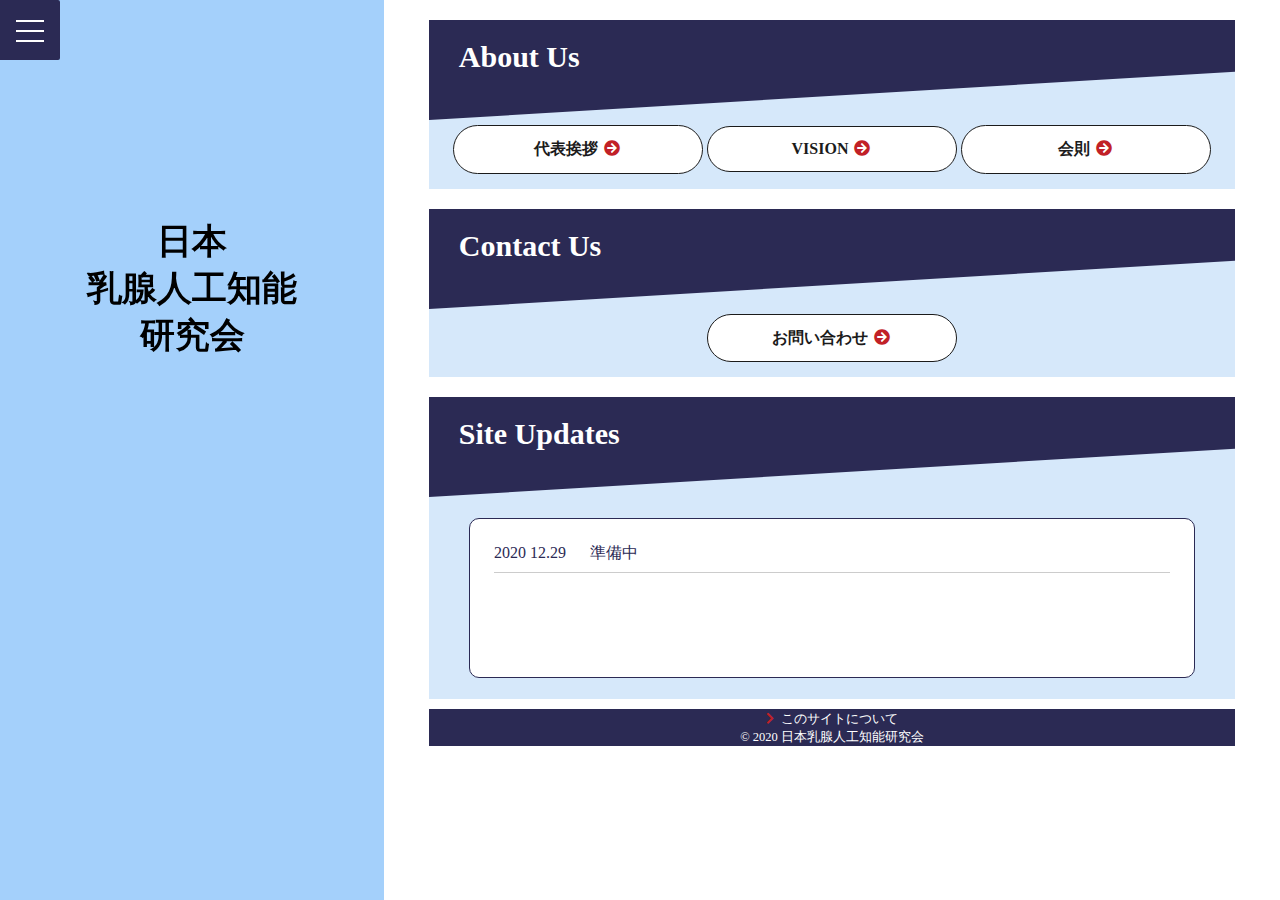
==== commit 793d48e5: "Add files via upload" ====
--- a/index.html
+++ b/index.html
@@ -5,7 +5,7 @@
     <meta charset="UTF-8">
     <link rel="stylesheet" href="index.css" media="print" onload="this.media='all'">
     <link href="https://use.fontawesome.com/releases/v5.6.1/css/all.css" rel="stylesheet">
-    <link href="https://fonts.googleapis.com/css?family=Noto+Serif+JP:400,700&display=swap&subset=japanese" rel="stylesheet">
+    <link rel="preload" as="font" href="https://fonts.googleapis.com/css?family=Noto+Serif+JP:400,700&display=swap&subset=japanese">
     <title>日本乳腺人工知能研究会</title>
     <meta name="description" content=" 日本乳腺人工知能研究会。人工知能(AI)技術を中心とした革新的なデジタル技術を基盤として、乳がん診療におけるビッグデータから新たな知見を見出しかつ臨床応用することによって、患者個人レベルでの最適な治療法選択の実現を目指す。"/>
     <meta name="viewport" content="width=device-width, initial-scale=1, maximum-scale=2">
